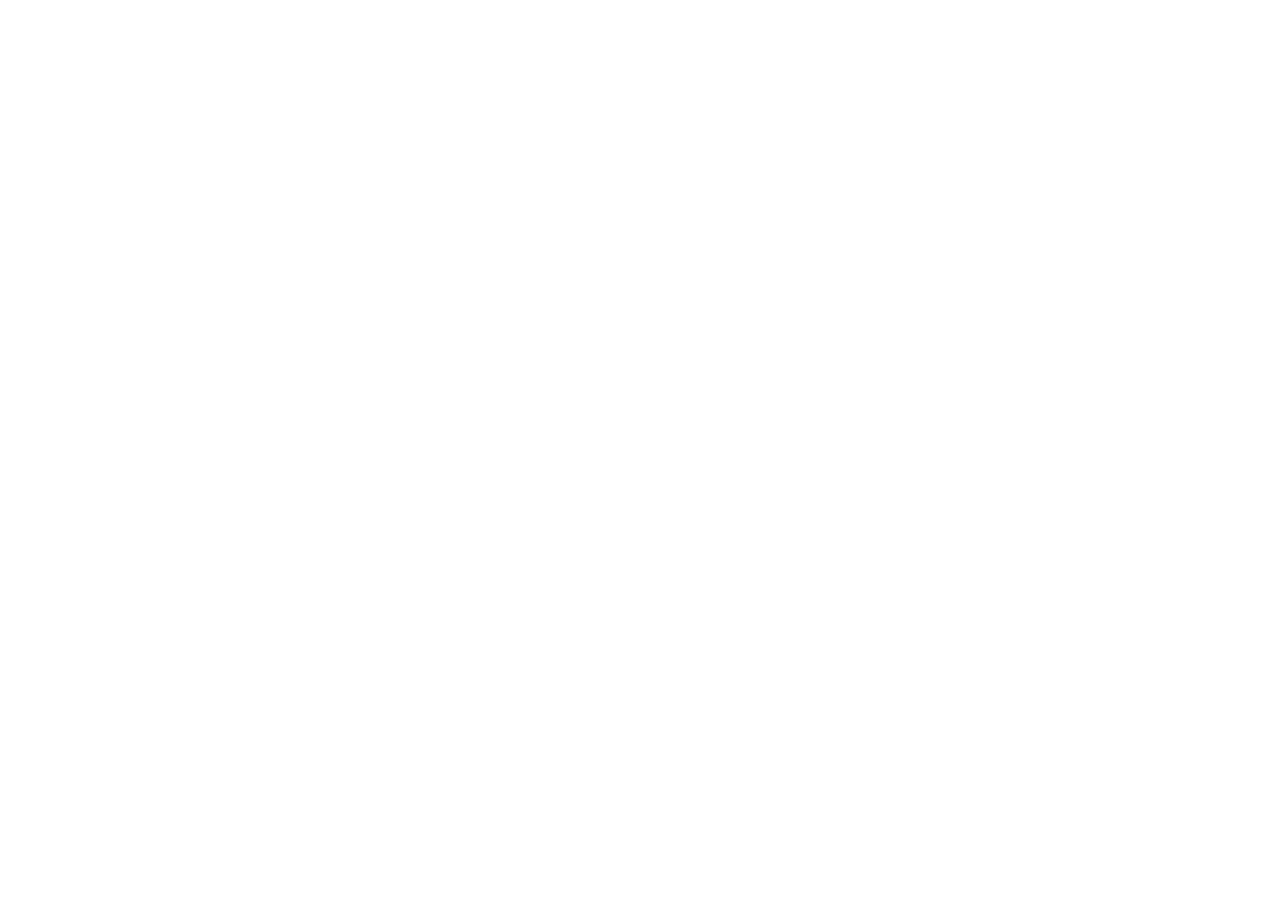
==== index.html @ c987aede "Initial commit" ====
<!DOCTYPE html>
<html lang="en">
<head>
    <meta charset="UTF-8">
    <meta name="viewport" content="width=device-width, initial-scale=1.0">
    <title>Document</title>
</head>
<body>
    
</body>
</html>
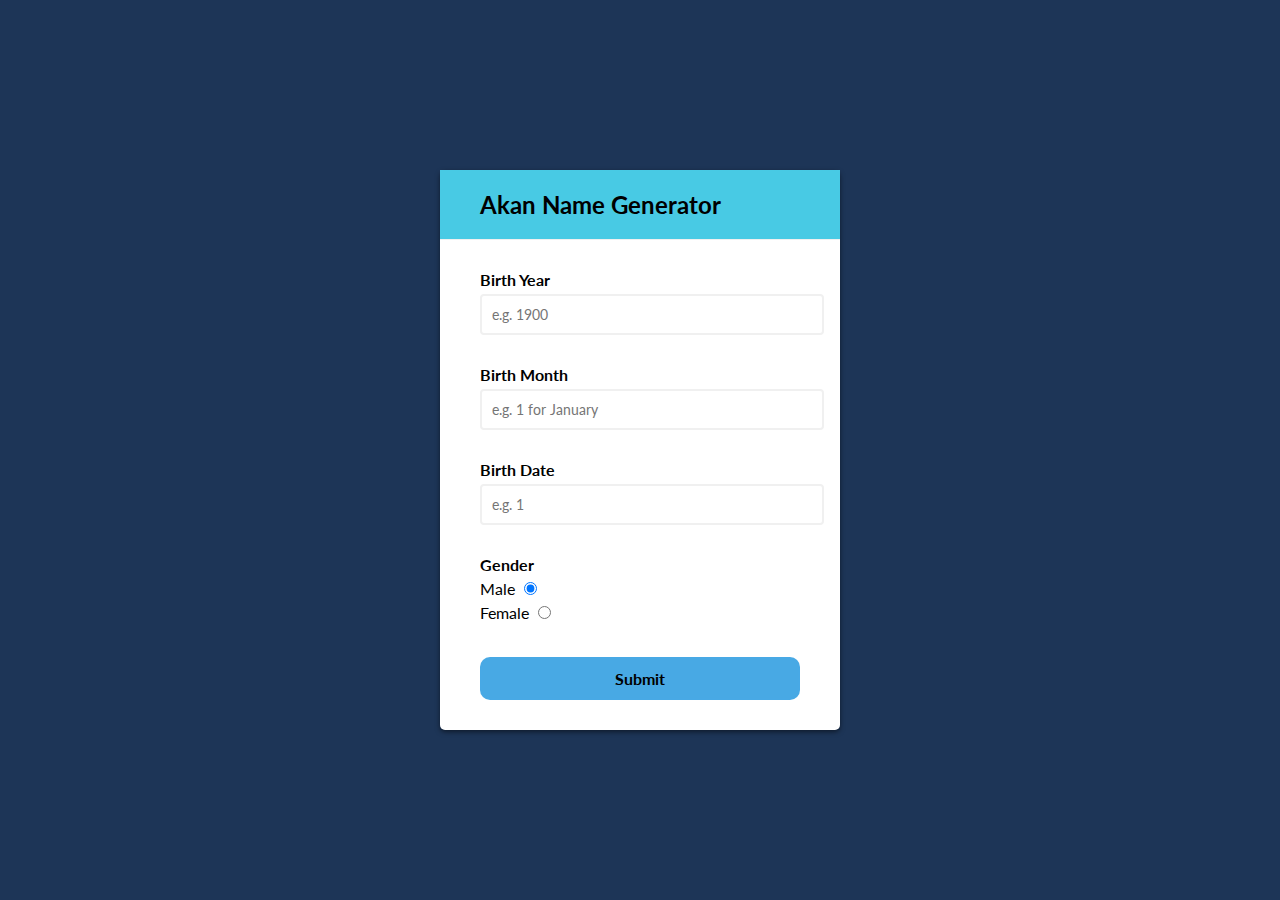
==== commit 3674eab6: "Initial Html and Css" ====
--- a/index.html
+++ b/index.html
@@ -3,9 +3,60 @@
 <head>
     <meta charset="UTF-8">
     <meta name="viewport" content="width=device-width, initial-scale=1.0">
-    <title>Document</title>
+    <title>Akan Name Generator</title>
+    <link rel="stylesheet" href="css/styles.css">
 </head>
 <body>
-    
+    <div class="container">
+        <div class="header">
+            <h2>Akan Name Generator</h2>
+        </div>
+        <form class="form">
+            <div class="form-control">
+                <label for="year">Birth Year</label>
+                <input type="text" placeholder="e.g. 1900" id="year">
+                <i class="fas fa-check-circle"></i>
+                <i class="fas fa-exclamation-circle"></i>
+                <small>Error message</small>
+            </div>
+
+            <div class="form-control">
+                <label for="month">Birth Month</label>
+                <input type="text" placeholder="e.g. 1 for January" id="month">
+                <i class="fas fa-check-circle"></i>
+                <i class="fas fa-exclamation-circle"></i>
+                <small>Error message</small>
+            </div>
+
+            <div class="form-control">
+                <label for="date">Birth Date</label>
+                <input type="text" placeholder="e.g. 1" id="date">
+                <i class="fas fa-check-circle"></i>
+                <i class="fas fa-exclamation-circle"></i>
+               <small>Error message</small>
+            </div>
+            
+            <div class="gender-radio" id="gender">
+                <label id="gender-label">Gender</label>
+                <div>
+                    <label for="male">Male</label>
+                    <input type="radio" name="male-female" id="male" checked>
+                </div>
+                <div>
+                    <label for="male">Female</label>
+                    <input type="radio" name="male-female" id="female">
+                </div>
+            </div>
+
+            <div>
+                <button type="submit">Submit</button>
+            </div>
+        </form>
+    </div>
+    <script src="scripts.js"></script>
+<!-- 
+    <footer>
+        <p id="main-footer">Copyright &copy; 2020 <a href="https://github.com/dannywamuya">Danny Wamuya</a></p>
+    </footer> -->
 </body>
 </html>--- a/css/styles.css
+++ b/css/styles.css
@@ -0,0 +1,117 @@
+@import url('https://fonts.googleapis.com/css2?family=Lato&display=swap');
+
+* {
+    box-sizing: border box;    
+}
+
+body {
+    background-color: #1d3557;
+    font-family: 'Lato', sans-serif;
+    display: flex;
+    align-items: center;
+    justify-content: center;
+    min-height: 100vh;
+    margin: 0;
+}
+
+.container {
+    background-color: #fff;
+    border-radius: 5px;
+    box-shadow: 0 2px 5px rgba(0,0,0, 0.5);
+    width: 400px;
+    max-width: 100%;
+}
+
+.header {
+    background-color: #48cae4 ;
+    border-bottom: 1px solid #f0f0f0;
+    padding: 20px 40px;
+}
+
+.header h2 {
+    margin: 0;
+}
+
+.form {
+    padding: 30px 40px;
+}
+
+.form-control {
+    margin-bottom: 10px;
+    padding-bottom: 20px;
+    position: relative;
+}
+
+.form-control label {
+    display: inline-block;
+    margin-bottom: 5px;
+    font-weight: bold;
+}
+
+.form-control input {
+    border: 2px solid #f0f0f0;
+    border-radius: 4px;
+    display: block;
+    font-family: inherit;
+    font-size: 14px;
+    padding: 10px;
+    width: 100%;
+}
+
+.form-control i {
+    position: absolute;
+    top: 40px;
+    right: 10px;
+    visibility: hidden;
+}
+
+.form-control small {
+    visibility: hidden;
+    position: absolute;
+    bottom: 0;
+    left: 0;
+}
+
+.gender-radio {
+    margin-bottom: 10px;
+    padding-bottom: 20px;
+    position: relative;
+}
+
+#gender-label { 
+    font-weight: bold;
+}
+
+.gender-radio label{
+    display: inline-block;
+    margin-bottom: 5px;
+}
+
+.gender-radio input {
+    border: 2px solid #f0f0f0;
+    border-radius: 4px;
+    display: inline-block;
+    font-family: inherit;
+    font-size: 14px;
+    padding: 10px;
+}
+
+
+button {
+    padding: 10px;
+    background-color: rgba(72, 169, 228, 1);
+    border: 2px solid rgba(72, 169, 228, 0.9);
+    border-radius: 10px;
+    color: #000;
+    font-family: inherit;
+    font-weight: bold;
+    font-size: 16px;
+    cursor: pointer;
+    transition: all 0.4s ease 0s;
+    width: 100%;
+}
+
+button:hover {
+    background-color: rgba(72, 169, 228, 0.8);
+    padding: 12px;
+}
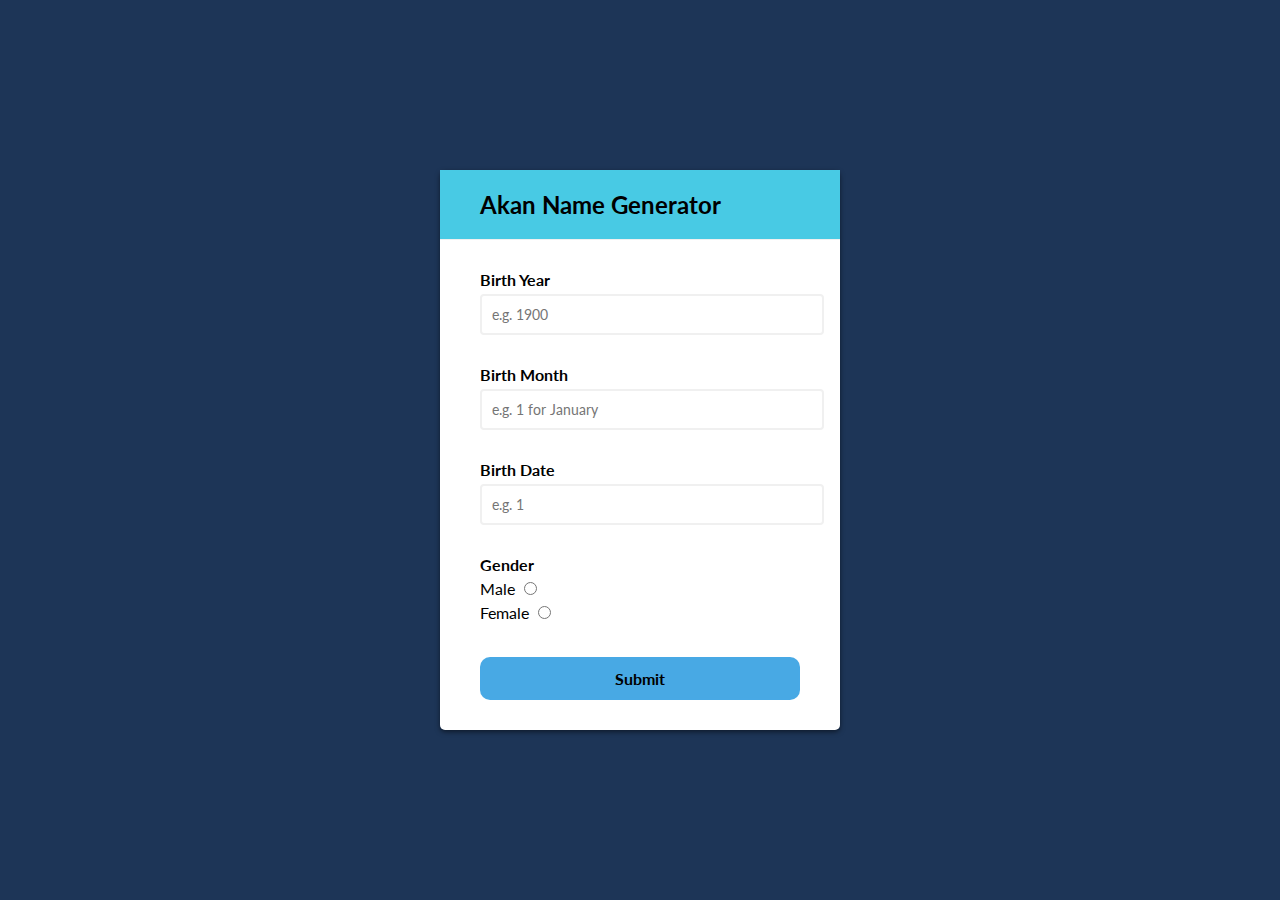
==== commit f82db796: "Temporary Commit" ====
--- a/index.html
+++ b/index.html
@@ -5,34 +5,36 @@
     <meta name="viewport" content="width=device-width, initial-scale=1.0">
     <title>Akan Name Generator</title>
     <link rel="stylesheet" href="css/styles.css">
+    <link rel="stylesheet" href="https://cdnjs.cloudflare.com/ajax/libs/font-awesome/4.7.0/css/font-awesome.min.css">
+    <script src="js/scripts.js" charset="UTF-8"></script>
 </head>
 <body>
     <div class="container">
         <div class="header">
             <h2>Akan Name Generator</h2>
         </div>
-        <form class="form">
+        <form class="form" action="submission.html" method="GET" onsubmit="">
             <div class="form-control">
                 <label for="year">Birth Year</label>
                 <input type="text" placeholder="e.g. 1900" id="year">
-                <i class="fas fa-check-circle"></i>
-                <i class="fas fa-exclamation-circle"></i>
+                <i class="fa fa-check-circle"></i>
+                <i class="fa fa-exclamation-circle"></i>
                 <small>Error message</small>
             </div>
 
-            <div class="form-control">
+            <div class="form-control"> 
                 <label for="month">Birth Month</label>
                 <input type="text" placeholder="e.g. 1 for January" id="month">
-                <i class="fas fa-check-circle"></i>
-                <i class="fas fa-exclamation-circle"></i>
+                <i class="fa fa-check-circle"></i>
+                <i class="fa fa-exclamation-circle"></i>
                 <small>Error message</small>
             </div>
 
             <div class="form-control">
                 <label for="date">Birth Date</label>
                 <input type="text" placeholder="e.g. 1" id="date">
-                <i class="fas fa-check-circle"></i>
-                <i class="fas fa-exclamation-circle"></i>
+                <i class="fa fa-check-circle"></i>
+                <i class="fa fa-exclamation-circle"></i>
                <small>Error message</small>
             </div>
             
@@ -40,11 +42,11 @@
                 <label id="gender-label">Gender</label>
                 <div>
                     <label for="male">Male</label>
-                    <input type="radio" name="male-female" id="male" checked>
+                    <input type="radio" name="rad" id="male" value="yes">
                 </div>
                 <div>
                     <label for="male">Female</label>
-                    <input type="radio" name="male-female" id="female">
+                    <input type="radio" name="rad" id="female" value="no">
                 </div>
             </div>
 
@@ -52,11 +54,6 @@
                 <button type="submit">Submit</button>
             </div>
         </form>
-    </div>
-    <script src="scripts.js"></script>
-<!-- 
-    <footer>
-        <p id="main-footer">Copyright &copy; 2020 <a href="https://github.com/dannywamuya">Danny Wamuya</a></p>
-    </footer> -->
+    </div> 
 </body>
 </html>--- a/css/styles.css
+++ b/css/styles.css
@@ -58,11 +58,29 @@
     width: 100%;
 }
 
+.form-control.success input {
+    border-color: #2ecc71;
+}
+
+.form-control.error input {
+    border-color: #e74c3c;
+}
+
 .form-control i {
     position: absolute;
     top: 40px;
     right: 10px;
     visibility: hidden;
+}
+
+.form-control.success i.fa-check-circle {
+    visibility: visible;
+    color: #2ecc71;
+}
+
+.form-control.error i.fa-exclamation-circle {
+    visibility: visible;
+    color: #e74c3c;
 }
 
 .form-control small {
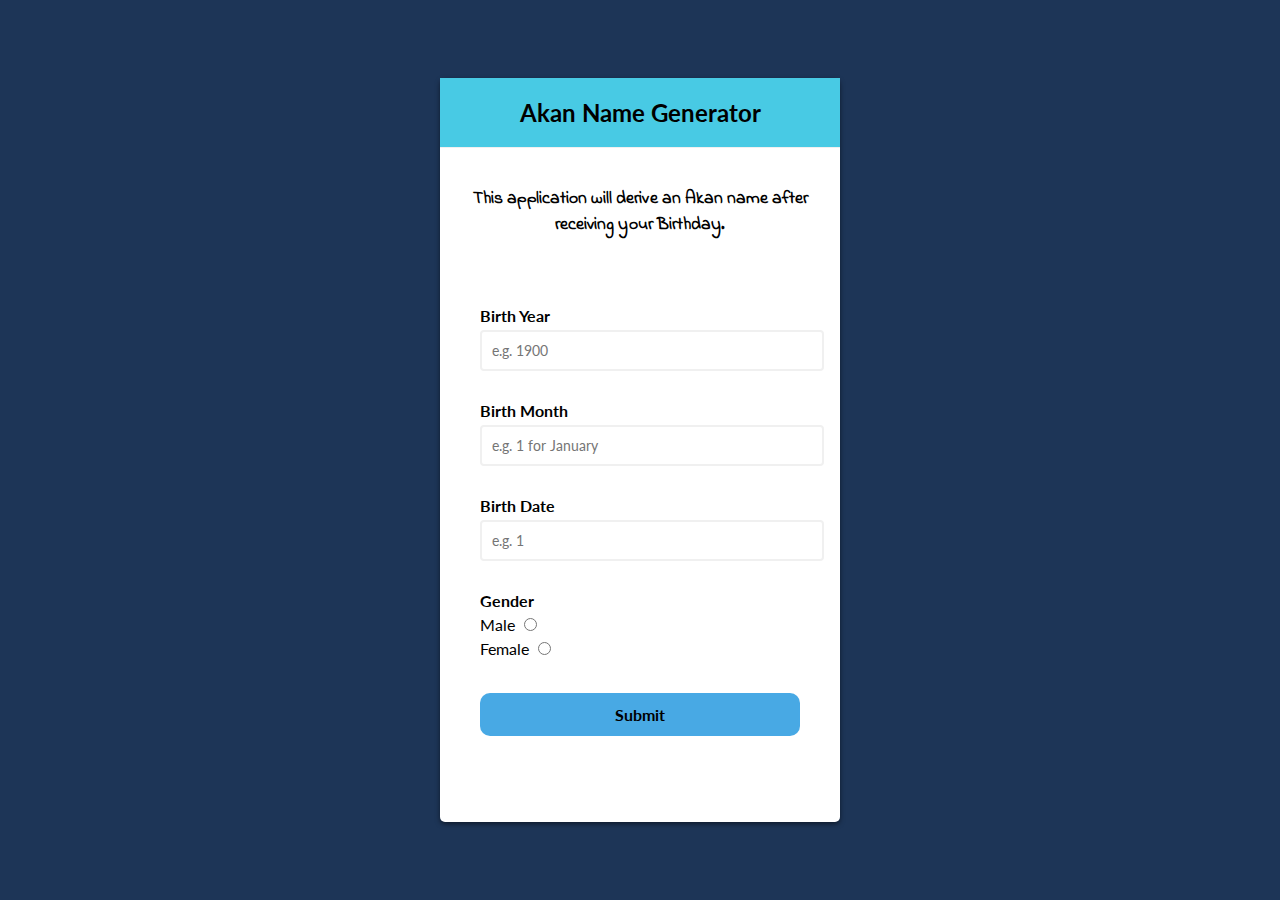
==== commit 82fbc680: "Improved with output on page" ====
--- a/index.html
+++ b/index.html
@@ -5,55 +5,51 @@
     <meta name="viewport" content="width=device-width, initial-scale=1.0">
     <title>Akan Name Generator</title>
     <link rel="stylesheet" href="css/styles.css">
-    <link rel="stylesheet" href="https://cdnjs.cloudflare.com/ajax/libs/font-awesome/4.7.0/css/font-awesome.min.css">
-    <script src="js/scripts.js" charset="UTF-8"></script>
 </head>
 <body>
     <div class="container">
         <div class="header">
             <h2>Akan Name Generator</h2>
         </div>
-        <form class="form" action="submission.html" method="GET" onsubmit="">
+        <div class="description">
+            <p>This application will derive an Akan name after receiving your Birthday.</p>
+        </div>
+        <form class="form" action="#result-box" method="GET" onsubmit="">
             <div class="form-control">
                 <label for="year">Birth Year</label>
                 <input type="text" placeholder="e.g. 1900" id="year">
-                <i class="fa fa-check-circle"></i>
-                <i class="fa fa-exclamation-circle"></i>
-                <small>Error message</small>
             </div>
 
             <div class="form-control"> 
                 <label for="month">Birth Month</label>
                 <input type="text" placeholder="e.g. 1 for January" id="month">
-                <i class="fa fa-check-circle"></i>
-                <i class="fa fa-exclamation-circle"></i>
-                <small>Error message</small>
             </div>
 
             <div class="form-control">
                 <label for="date">Birth Date</label>
                 <input type="text" placeholder="e.g. 1" id="date">
-                <i class="fa fa-check-circle"></i>
-                <i class="fa fa-exclamation-circle"></i>
-               <small>Error message</small>
             </div>
             
             <div class="gender-radio" id="gender">
                 <label id="gender-label">Gender</label>
                 <div>
                     <label for="male">Male</label>
-                    <input type="radio" name="rad" id="male" value="yes">
+                    <input type="radio" name="rad" id="rads" value="male" required>
                 </div>
                 <div>
                     <label for="male">Female</label>
-                    <input type="radio" name="rad" id="female" value="no">
+                    <input type="radio" name="rad" id="rads" value="female" required>
                 </div>
             </div>
 
             <div>
-                <button type="submit">Submit</button>
+                <button type="submit" name="button" onclick="checkWeekday();">Submit</button>
             </div>
         </form>
+        <div class="result-box" id="result-box">
+            <p id="result"></p1>
+        </div>
     </div> 
+    <script src="js/scripts.js"></script>
 </body>
 </html>--- a/css/styles.css
+++ b/css/styles.css
@@ -1,4 +1,5 @@
 @import url('https://fonts.googleapis.com/css2?family=Lato&display=swap');
+@import url('https://fonts.googleapis.com/css2?family=Indie+Flower&display=swap');
 
 * {
     box-sizing: border box;    
@@ -26,10 +27,20 @@
     background-color: #48cae4 ;
     border-bottom: 1px solid #f0f0f0;
     padding: 20px 40px;
+    text-align: center;
 }
 
 .header h2 {
     margin: 0;
+}
+
+
+.description {
+    padding: 20px;
+    font-family: 'Indie Flower', cursive;
+    text-align: center;
+    font-weight: bold;
+    font-size: 1.1rem;
 }
 
 .form {
@@ -56,38 +67,6 @@
     font-size: 14px;
     padding: 10px;
     width: 100%;
-}
-
-.form-control.success input {
-    border-color: #2ecc71;
-}
-
-.form-control.error input {
-    border-color: #e74c3c;
-}
-
-.form-control i {
-    position: absolute;
-    top: 40px;
-    right: 10px;
-    visibility: hidden;
-}
-
-.form-control.success i.fa-check-circle {
-    visibility: visible;
-    color: #2ecc71;
-}
-
-.form-control.error i.fa-exclamation-circle {
-    visibility: visible;
-    color: #e74c3c;
-}
-
-.form-control small {
-    visibility: hidden;
-    position: absolute;
-    bottom: 0;
-    left: 0;
 }
 
 .gender-radio {
@@ -133,3 +112,12 @@
     background-color: rgba(72, 169, 228, 0.8);
     padding: 12px;
 }
+
+.result-box {
+    padding: 20px;
+    font-family: inherit;
+    font-weight: bold;
+    font-size: inherit;
+    color: inherit;
+    text-align: center;
+}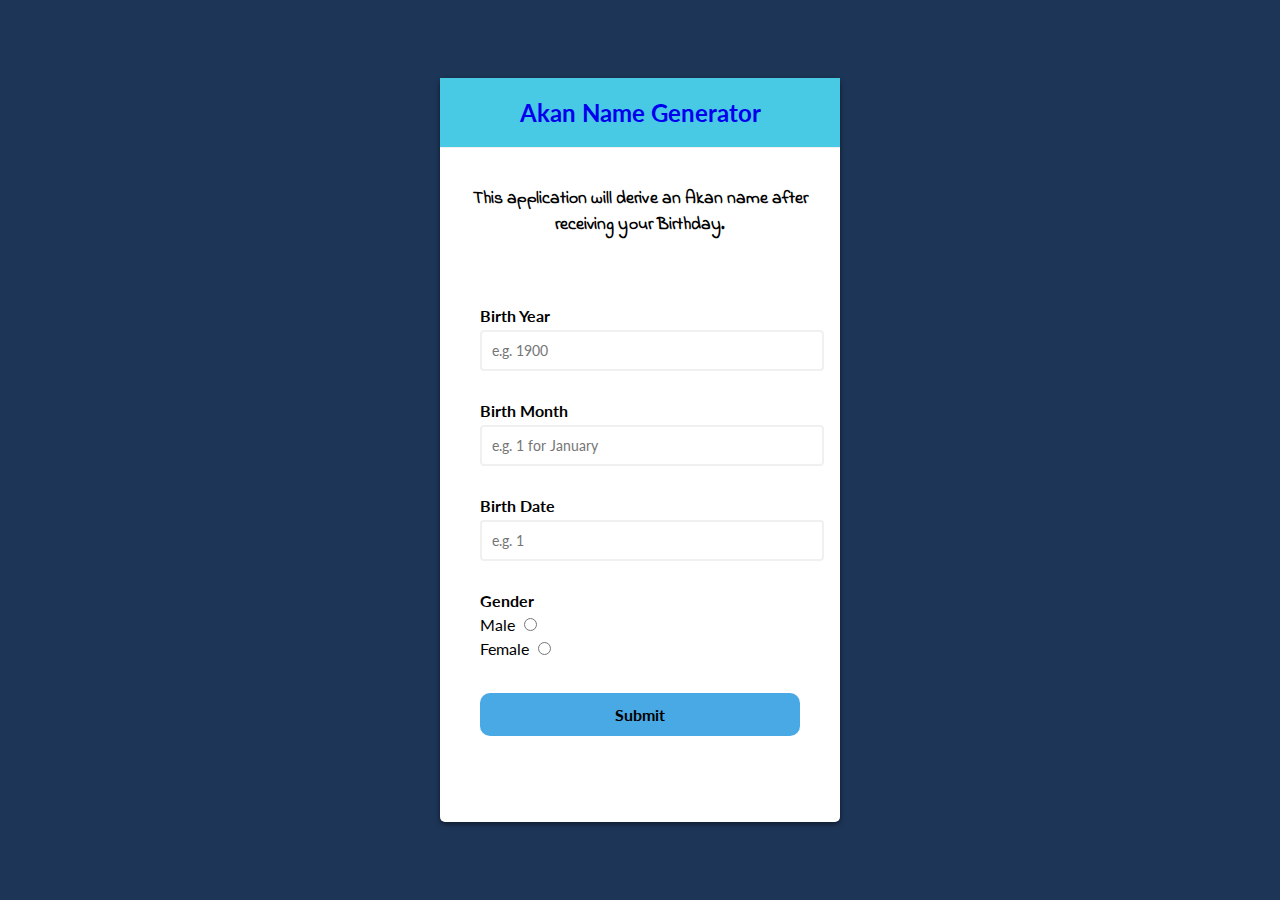
==== commit c22bc282: "Home redirector" ====
--- a/index.html
+++ b/index.html
@@ -9,7 +9,7 @@
 <body>
     <div class="container">
         <div class="header">
-            <h2>Akan Name Generator</h2>
+            <a href="index.html"><h2>Akan Name Generator</h2></a>
         </div>
         <div class="description">
             <p>This application will derive an Akan name after receiving your Birthday.</p>
--- a/css/styles.css
+++ b/css/styles.css
@@ -34,6 +34,9 @@
     margin: 0;
 }
 
+a {
+    text-decoration: none;
+}
 
 .description {
     padding: 20px;
